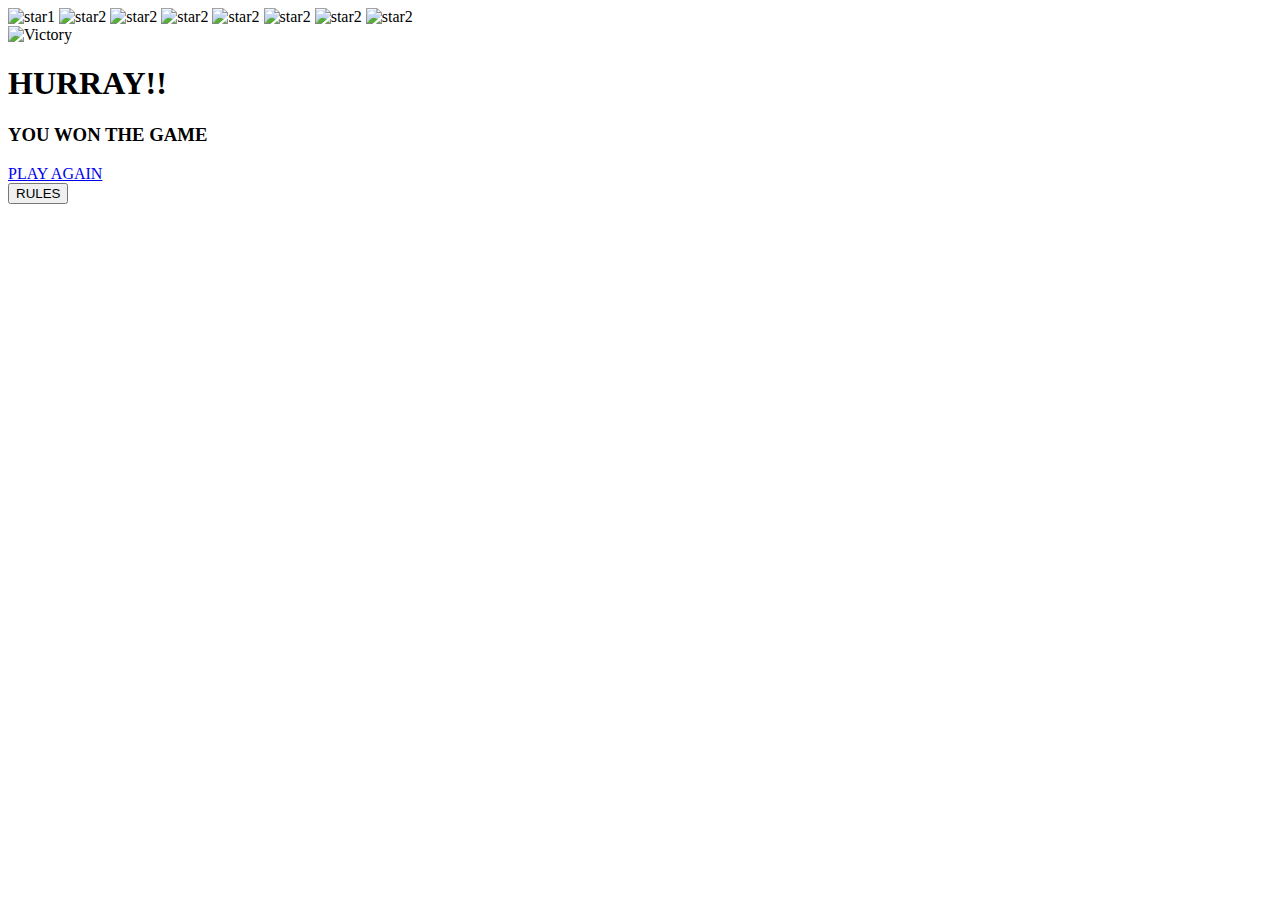
==== Final.html @ 81bc86a7 "Add files via upload" ====
<!DOCTYPE html>
<html lang="en">
<head>
    <meta charset="UTF-8">
    <meta name="viewport" content="width=device-width, initial-scale=1.0">
    <link rel="stylesheet" href="CSS/comman.css">
    <title>Rock Paper Scissor</title>
</head>
<body>
    
    <div id="root">
        <div id="animation">
           
            <img src="Pictures/Star 1.png" alt="star1" id="star1">
            <img src="Pictures/star 1.png" alt="star2" id="star2">
            <img src="Pictures/star 1.png" alt="star2" id="star3">
            <img src="Pictures/star 1.png" alt="star2" id="star4">
            <img src="Pictures/star 1.png" alt="star2" id="star5">
            <img src="Pictures/star 1.png" alt="star2" id="star6">
            <img src="Pictures/star 1.png" alt="star2" id="star7">
            <img src="Pictures/star 1.png" alt="star2" id="star8">
      
           
        </div>
        
       <img src="Pictures/Vector.png" alt="Victory" id="vectoryTrophy">
        <div id="massageFinal">
            <h1 >HURRAY!!</h1>
            <h3>YOU WON THE GAME</h3>
            <a href="index.html">PLAY AGAIN</a>
        </div>
      
       
    </div>
    <div id="rule-container">
        
    </div>
    <button id="rulesBtn" onclick="openRule()">RULES</button>
<script src="script/script.js"></script>
    <script >
        
    setTimeout(()=>{
        let massage=document.querySelector('#massageFinal');
        
        massage.style.display='block';
       

    },100);
        
    </script>
</body>
</html>
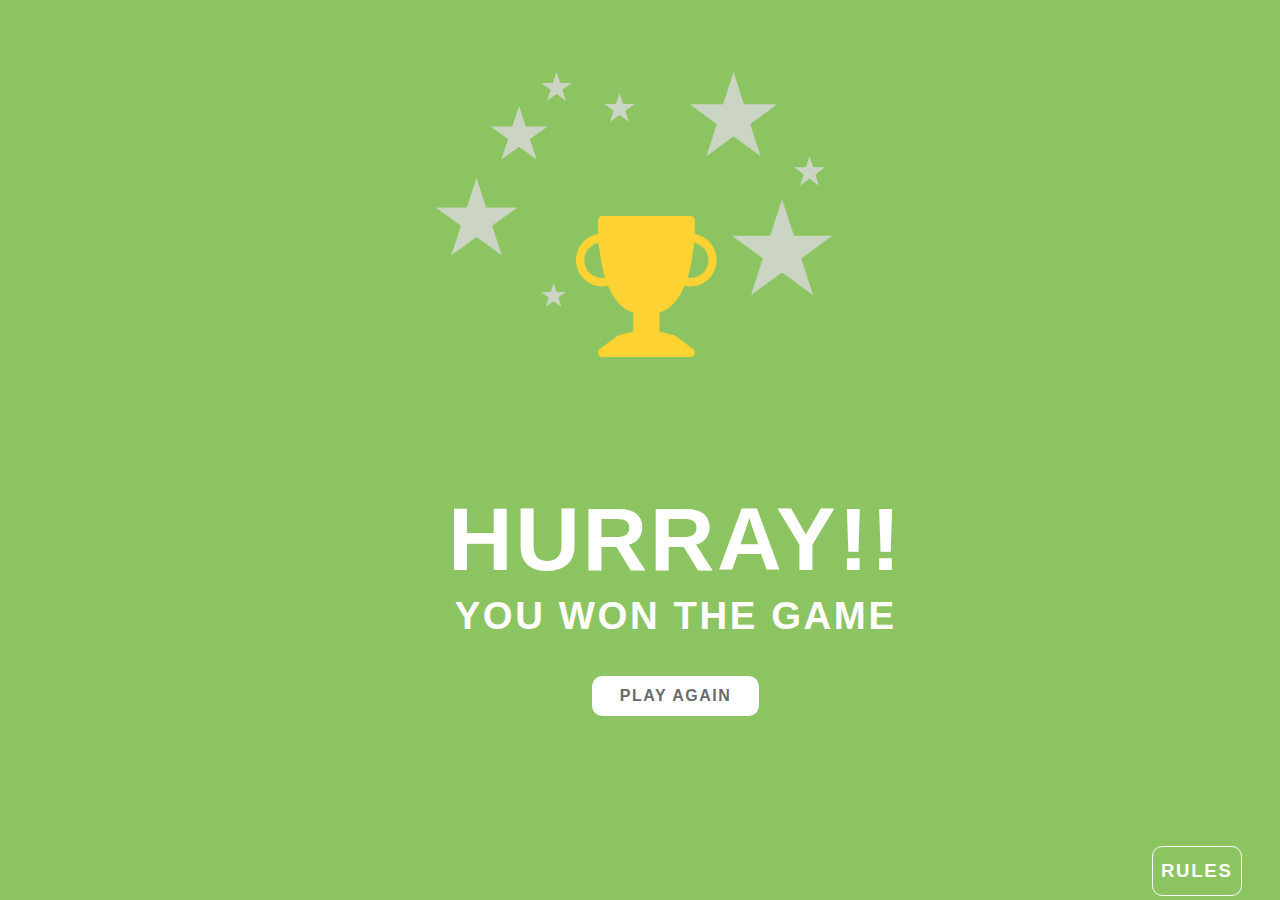
==== commit 7fd548fa: "Update Final.html" ====
--- a/Final.html
+++ b/Final.html
@@ -12,13 +12,13 @@
         <div id="animation">
            
             <img src="Pictures/Star 1.png" alt="star1" id="star1">
-            <img src="Pictures/star 1.png" alt="star2" id="star2">
-            <img src="Pictures/star 1.png" alt="star2" id="star3">
-            <img src="Pictures/star 1.png" alt="star2" id="star4">
-            <img src="Pictures/star 1.png" alt="star2" id="star5">
-            <img src="Pictures/star 1.png" alt="star2" id="star6">
-            <img src="Pictures/star 1.png" alt="star2" id="star7">
-            <img src="Pictures/star 1.png" alt="star2" id="star8">
+            <img src="Pictures/Star 1.png" alt="star2" id="star2">
+            <img src="Pictures/Star 1.png" alt="star2" id="star3">
+            <img src="Pictures/Star 1.png" alt="star2" id="star4">
+            <img src="Pictures/Star 1.png" alt="star2" id="star5">
+            <img src="Pictures/Star 1.png" alt="star2" id="star6">
+            <img src="Pictures/Star 1.png" alt="star2" id="star7">
+            <img src="Pictures/Star 1.png" alt="star2" id="star8">
       
            
         </div>
--- a/CSS/comman.css
+++ b/CSS/comman.css
@@ -0,0 +1,383 @@
+* {
+    margin: 0;
+    padding: 0;
+    box-sizing: border-box;
+}
+
+body {
+    min-height: 100vh;
+    min-width:  100vw;
+    background-color: #8CC461;
+    font-family: 'Roboto', sans-serif;
+}
+
+ #gameRule{
+    position: absolute;
+    max-width: 90%;
+    top: 31%;
+    left: 73%;
+   
+}
+
+#ruleBox{
+   
+   max-width:  21vw;
+    padding-left: 2vw;
+    padding-right: 0.7vw;
+    list-style-type: square;
+    
+    background-color: #004429;
+    border-radius: 0.9vw;
+    border: 0.5vw solid #FFFFFF;
+}
+
+#ruleBox li{
+    color: #FFFFFF;
+    margin-bottom: 0.8vw;
+    font-size: 1.2vw;
+    font-weight: 400;
+    line-height: 1.2vw;
+}
+#ruleBox h3{
+    padding: 1vw;
+    text-align: center;
+    font-weight: 500;
+    font-size: 1.9vw;
+    line-height: 2vw;
+    color: #FFFFFF;
+}
+
+#ruleBox li::marker{
+    color: #FFD600;
+    
+}
+#closeRules{
+    font-family: 'Dangrek',sans-serif;
+    width: 4vw;
+    height: 4vw;
+    position: relative;
+    left: 19vw;
+    top: 4vh;
+    font-weight: 400;
+    border-radius: 10vw;
+    color: #FFFFFF;
+    font-size: 2vw;
+    background-color: #FF0000;
+    border: 0.3vw solid #FFFFFF;
+    cursor: pointer;
+}
+
+#rule-container{
+    display: none;
+}
+
+#rulesBtn , #nextBtn{
+    
+    position: absolute;
+    top: 94vh;
+    left:90vw;
+    display: flex;
+    width:7vw;
+    border: 0.14vw solid #FFFFFF;
+    font-size: 1.45vw;
+    font-weight: 600;
+    letter-spacing: 0.14vw;
+    border-radius: 0.8vw;
+    height: 5.59vh;
+    color: #FFFFFF;
+    align-items: center;
+    justify-content: center;
+    
+    background-color: #8CC461;
+}
+#nextBtn{
+    text-decoration: none;
+   
+}
+
+#rockSec ,#paperSec , #sessiorSec {
+    position: absolute;
+    width: 8.5vw;
+    height: 8.5vw;
+    background-color: #FFFFFF;
+    align-items: center;
+    justify-content: center;
+    display: flex;
+    border-radius: 7vw;
+    cursor: pointer;
+    user-select: none;
+
+}
+
+#rockSec{
+    border: 0.8vw solid #0074B6;
+    top: 45vh;
+    left: 30vw;
+}
+
+#paperSec{
+    top: 75vh;
+    left: 43vw;
+    border: 0.8vw solid #FFA943;
+}
+
+#sessiorSec{
+    
+    top: 45vh;
+    left: 56vw;
+    border: 0.8vw solid #BD00FF;
+}
+
+#rockImg, #paperImg{
+    width: 5vw;
+
+}
+
+#sessiorImg{
+    width: 3vw;
+}
+
+#line1 {
+    position: absolute;
+    top: 50%;
+    left: 38%;
+    width: 20%;
+}
+
+#line2 {
+    position: absolute;
+    width: 10%;
+    height: 35%;
+    top: 50%;
+    left: 50%;
+    transform: rotate(15deg);
+}
+
+#line3 {
+    position: absolute;
+    width: 10%;
+    height: 35%;
+    top: 50%;
+    left: 35%;
+    transform: rotate(-15deg);
+}
+
+#userPiked{
+    position: absolute;
+    top: 45%;
+    left: 22%;
+    display: block;
+}
+#computerPiked{
+    position: absolute;
+    top:45%;
+    left: 64.5%;
+}
+
+#piked{
+    font-size: 1.32vw;
+    color: #FFFFFF;
+    line-height: 1.3vw;
+    letter-spacing: 0.1vw;
+    font-weight: 600;
+}
+
+
+#youPiked{
+   
+    position: absolute;
+    left:-7%;
+    top: 19%;
+}
+
+#pcPiked{
+    position: absolute;
+    left:8%;
+    top: 19%;
+}
+@media(display-mode:fullscreen){
+
+
+    #gameRule{
+    
+    
+    top: 40vh;
+    }    
+
+}
+
+
+.massage{
+    font-weight: 800;
+    position: absolute;
+    left:42%;
+    top:65%;
+    text-align: center;
+    color: #FFFFFF;
+    display: none
+}
+
+.massage h1{
+    font-size: 3.04vw;
+    line-height: 3.5vw;
+    letter-spacing: 0.12vw;
+}
+.massage h3{
+    font-size: 1.95vw;
+    line-height: 2vw;
+    letter-spacing: 0.12vw;
+}
+
+.massage a, #massageFinal a {
+    width: 13vw;
+    padding: 0.8vw;;
+    border-radius: 0.8vw;
+    text-decoration: none;
+    color: #6B6B6B;
+    background-color: #FFFFFF;
+    display: inline-block; 
+    font-weight: 600;
+    margin-top: 1vw; 
+    line-height: 1.5vw;
+    letter-spacing: 0.12vw;
+}
+
+#massageFinal{
+    font-weight: 600;
+    position: absolute;
+    left:35%;
+    top:55%;
+    text-align: center;
+    color: #FFFFFF;
+    display: none;
+}
+
+#massageFinal h1{
+    
+    font-size: 7vw;
+    line-height: 7vw;
+    letter-spacing: 0.2vw;
+}
+#massageFinal h3{
+    margin-top: 0.7vw;
+    font-size: 3vw;
+    letter-spacing: 0.2vw;
+}
+#massageFinal a{
+    margin-top: 3vw;
+}
+
+#vectoryTrophy{
+    position: absolute;
+    top: 24%;
+    left: 45%;
+    width: 11vw;
+    
+}
+
+#animation {
+    position: absolute;
+    top: 8%;
+    left: 34%;
+    width: 33vw;
+}
+
+#star1 , #star2,#star3,#star4,#star5,#star6,#star7,#star8 {
+    position: absolute;
+    animation: tickle 3s  ease-in-out;
+}
+
+@keyframes tickle {
+    0% {
+        transform: translate(0, 0);
+    }
+    25% {
+        transform: translate(3px, -3px) rotate(10deg);
+    }
+    50% {
+        transform: translate(-3px, 3px) rotate(-10deg);
+    }
+    75% {
+        transform: translate(5px, -5px) rotate(5deg);
+    }
+    100% {
+        transform: translate(0, 0);
+    }
+}
+
+
+#star1 {
+    animation-delay: 0.2s;
+}
+#star2 {
+    animation-delay: 0.4s;
+}
+#star2 {
+    animation-delay: 0.4s;
+}
+#star3 {
+    animation-delay: 0.4s;
+}
+#star4 {
+    animation-delay: 0.4s;
+}
+#star5 {
+    animation-delay: 0.4s;
+}
+#star6 {
+    animation-delay: 0.4s;
+}
+#star7 {
+    animation-delay: 0.4s;
+}
+#star8 {
+    animation-delay: 0.4s;
+}
+#star1{
+    position: absolute;
+    margin-top: 50%;
+    left: 25%;
+    width: 2vw;
+}
+#star2{
+    position: absolute;
+    margin-top: 25%;
+    
+    width: 6.5vw;
+}
+#star3{
+    position: absolute;
+    margin-top: 8%;
+    left: 13%;
+    width: 4.5vw;
+}
+#star4{
+    position: absolute;
+    
+    left: 25%;
+    width: 2.4vw;
+}
+#star5{
+    position: absolute;
+    margin-top: 5%;
+    left: 40%;
+    width: 2.4vw;
+}
+#star6{
+    position: absolute;
+    
+    left: 60%;
+    width: 7vw;
+}
+#star7{
+    position: absolute;
+    margin-top: 20%;
+    left: 85%;
+    width: 2.4vw;
+}
+#star8{
+    position: absolute;
+    margin-top: 30%;
+    left: 70%;
+    width: 8vw;
+}